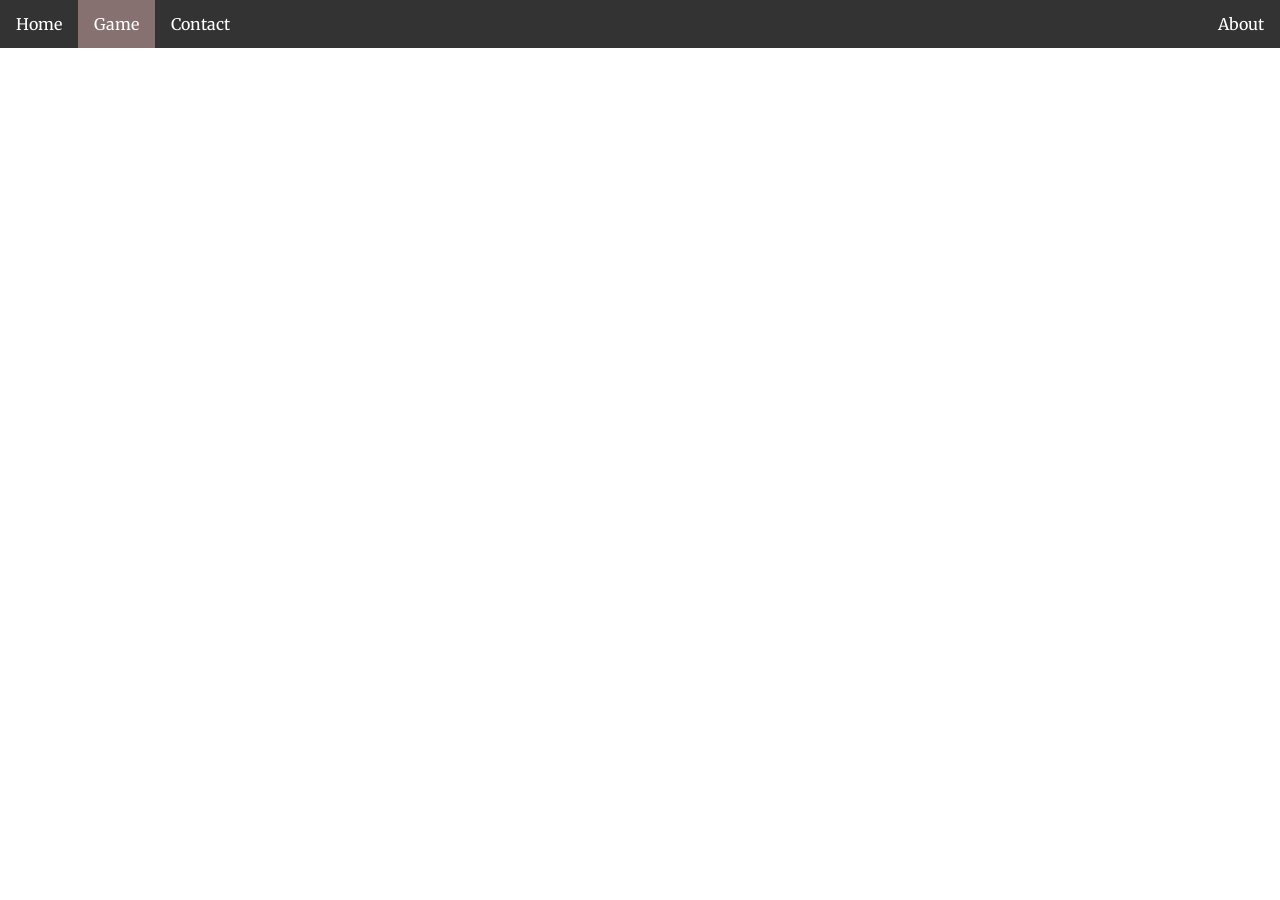
==== DangerOfAIGAME.html @ 7e308ecd "ProperFiles" ====
<!DOCTYPE html>
<html lang="en">
<head>
    <meta charset="UTF-8">
    <meta name="viewport" content="width=device-width, initial-scale=1.0">
    <title>Danger of AI Game</title>
    <link rel="stylesheet" href="DangerOfAI.css">
     <link rel="preconnect" href="https://fonts.googleapis.com">
        <link rel="preconnect" href="https://fonts.gstatic.com" crossorigin>
        <link href="https://fonts.googleapis.com/css2?family=Merriweather:ital,opsz,wght@0,18..144,300..900;1,18..144,300..900&display=swap" rel="stylesheet">
    <script src="DangerOfAI.js"></script>
</head>
<body>
    <div id="navbar-placeholder"></div>
</body>
</html>
---- DangerOfAI.css ----
.merriweather1 {
  font-family: "Merriweather", serif;
  font-weight: 400;
}

body, html {
  height: 100%;
}

.parallax {

  /* Full height */
  height: 100%; 

  /* Create the parallax scrolling effect */
  background-attachment: fixed;
  background-position: center;
  background-repeat: no-repeat;
  background-size: cover;
}

.pimg1{
  background-image: url('img_parallax.jpg');
}

.pimg2{
  background-image: url('img_parallax2.jpg');
}

.pstart {
     border-radius: 30px 30px 0px 0px
}

.pend {
    border-radius: 0px 0px 30px 30px 
}

body {
    padding:0;
    margin:0;
}


h2, p {
  margin: 10px;
}

#navbar-placeholder {
  position: sticky;
  top: 0;
  z-index: 1000;
}

ul {
  list-style-type: none;
  margin: 0;
  padding: 0;
  overflow: hidden;
  background-color: #333333;
}

ul li {
  float: left;
}

ul li a {
  display: block;
  color: white;
  text-align: center;
  padding: 14px 16px;
  text-decoration: none;
}

ul li a:hover:not(.active) {
  background-color: #111111;
}

ul li a.active {
  background-color: #867070;
}
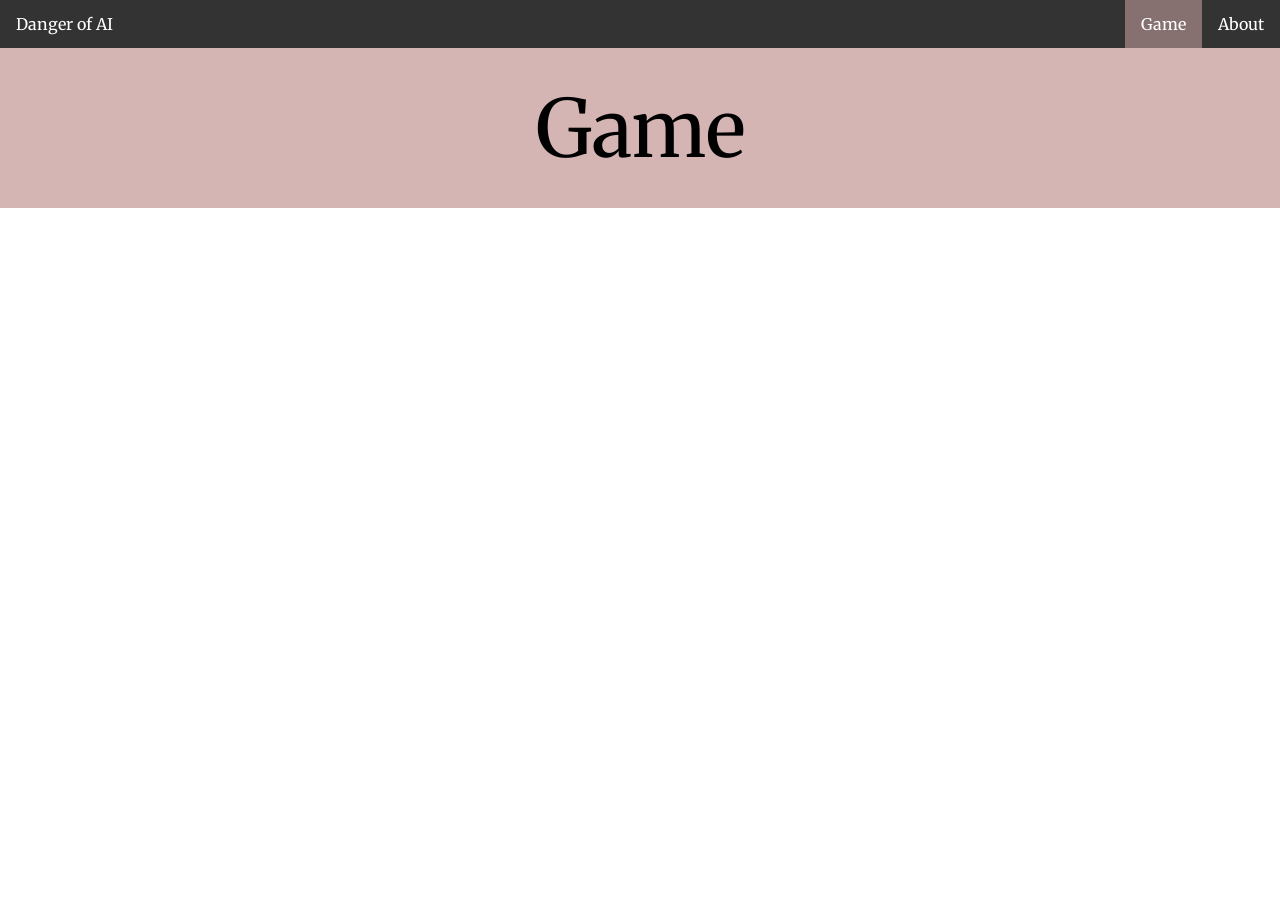
==== commit 1ced47c0: "Final Upd. O  [_]  X O  X  [_] X  O  [_]" ====
--- a/DangerOfAIGAME.html
+++ b/DangerOfAIGAME.html
@@ -1,16 +1,23 @@
-<!DOCTYPE html>
-<html lang="en">
-<head>
-    <meta charset="UTF-8">
-    <meta name="viewport" content="width=device-width, initial-scale=1.0">
-    <title>Danger of AI Game</title>
-    <link rel="stylesheet" href="DangerOfAI.css">
-     <link rel="preconnect" href="https://fonts.googleapis.com">
-        <link rel="preconnect" href="https://fonts.gstatic.com" crossorigin>
-        <link href="https://fonts.googleapis.com/css2?family=Merriweather:ital,opsz,wght@0,18..144,300..900;1,18..144,300..900&display=swap" rel="stylesheet">
-    <script src="DangerOfAI.js"></script>
-</head>
-<body>
-    <div id="navbar-placeholder"></div>
-</body>
+<!DOCTYPE html>
+<html lang="en">
+<head>
+    <meta charset="UTF-8">
+    <meta name="viewport" content="width=device-width, initial-scale=1.0">
+    <title>Danger of AI Game</title>
+    <link rel="stylesheet" href="DangerOfAI.css">
+     <link rel="preconnect" href="https://fonts.googleapis.com">
+        <link rel="preconnect" href="https://fonts.gstatic.com" crossorigin>
+        <link href="https://fonts.googleapis.com/css2?family=Merriweather:ital,opsz,wght@0,18..144,300..900;1,18..144,300..900&display=swap" rel="stylesheet">
+    <script src="DangerOfAI.js"></script>
+</head>
+<body>
+    <div id="navbar-placeholder"></div>
+    <div>
+    <h1 class="merriweather1 title" style="font-size: 80px; margin: 0;">Game</h1>
+</div>  
+    <center>
+<iframe allowtransparency="true" style="margin-top: 0px; border-radius: 20px;" width="485" height="402" src="https://scratch.mit.edu/projects/1377549752/embed" frameborder="0" allowfullscreen></iframe>
+     </center>
+     
+</body>
 </html>
--- a/DangerOfAI.css
+++ b/DangerOfAI.css
@@ -1,81 +1,93 @@
-
-.merriweather1 {
-  font-family: "Merriweather", serif;
-  font-weight: 400;
-}
-
-body, html {
-  height: 100%;
-}
-
-.parallax {
-
-  /* Full height */
-  height: 100%; 
-
-  /* Create the parallax scrolling effect */
-  background-attachment: fixed;
-  background-position: center;
-  background-repeat: no-repeat;
-  background-size: cover;
-}
-
-.pimg1{
-  background-image: url('img_parallax.jpg');
-}
-
-.pimg2{
-  background-image: url('img_parallax2.jpg');
-}
-
-.pstart {
-     border-radius: 30px 30px 0px 0px
-}
-
-.pend {
-    border-radius: 0px 0px 30px 30px 
-}
-
-body {
-    padding:0;
-    margin:0;
-}
-
-
-h2, p {
-  margin: 10px;
-}
-
-#navbar-placeholder {
-  position: sticky;
-  top: 0;
-  z-index: 1000;
-}
-
-ul {
-  list-style-type: none;
-  margin: 0;
-  padding: 0;
-  overflow: hidden;
-  background-color: #333333;
-}
-
-ul li {
-  float: left;
-}
-
-ul li a {
-  display: block;
-  color: white;
-  text-align: center;
-  padding: 14px 16px;
-  text-decoration: none;
-}
-
-ul li a:hover:not(.active) {
-  background-color: #111111;
-}
-
-ul li a.active {
-  background-color: #867070;
+
+.merriweather1 {
+  font-family: "Merriweather", serif;
+  font-weight: 400;
+}
+
+html {
+  height: 100%;
+}
+
+.parallax {
+
+  /* Full height */
+  height: 100vh; 
+
+  /* Create the parallax scrolling effect */
+  background-attachment: fixed;
+  background-position: center;
+  background-repeat: no-repeat;
+  background-size: cover;
+}
+
+.pimg1{
+  background-image: url('img_parallax.jpg');
+}
+
+.pimg2{
+  background-image: url('img_parallax2.jpg');
+}
+
+.pstart {
+     border-radius: 30px 30px 0px 0px
+}
+
+.pend {
+    border-radius: 0px 0px 30px 30px 
+}
+
+body {
+    padding:0;
+    margin:0;
+}
+
+
+h2, p {
+  margin: 10px;
+}
+
+#navbar-placeholder {
+  position: sticky;
+  top: 0;
+  z-index: 1000;
+}
+
+ul {
+  list-style-type: none;
+  margin: 0;
+  padding: 0;
+  overflow: hidden;
+  background-color: #333333;
+}
+
+ul li {
+  float: left;
+}
+
+ul li a {
+  display: block;
+  color: white;
+  text-align: center;
+  padding: 14px 16px;
+  text-decoration: none;
+}
+
+ul li a:hover:not(.active) {
+  background-color: #111111;
+}
+
+ul li a.active {
+  background-color: #867070;
+}
+
+.title {
+  background-color: #D5B4B4;
+  height: 160px; 
+  font-size: 35px; 
+  border: none;
+  display: flex;
+  flex-direction: column;
+  justify-content: center;
+  align-items: center;
+  position: relative;
 }
